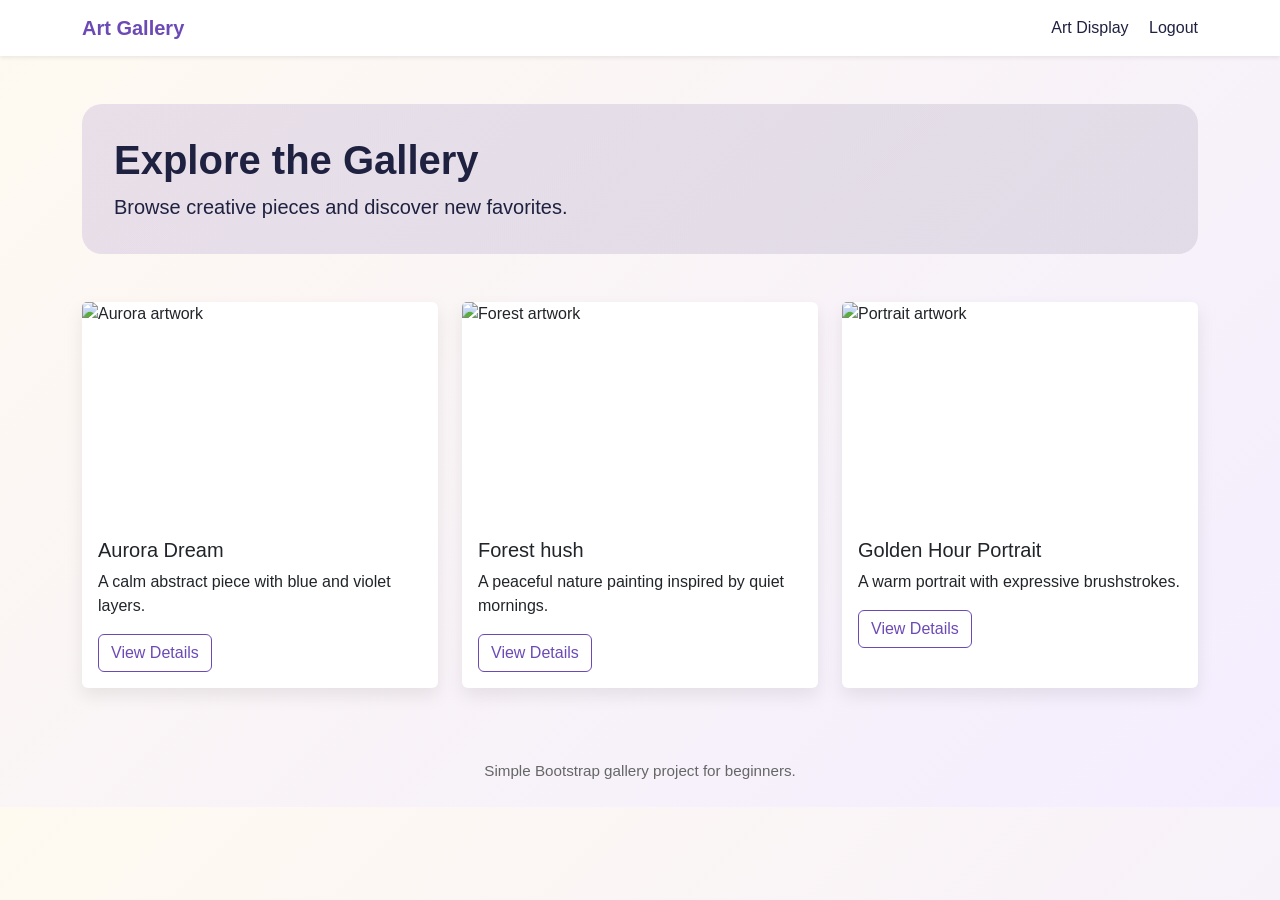
==== gallery.html @ 13559f51 "Add files via upload made a simple art gallery" ====
<!DOCTYPE html>
<html lang="en">
  <head>
    <meta charset="UTF-8" />
    <meta name="viewport" content="width=device-width, initial-scale=1.0" />
    <title>Gallery Home</title>
    <link href="https://cdn.jsdelivr.net/npm/bootstrap@5.3.3/dist/css/bootstrap.min.css" rel="stylesheet" />
    <link rel="stylesheet" href="styles.css" />
  </head>
  <body>
    <nav class="navbar navbar-expand-lg navbar-light bg-white shadow-sm">
      <div class="container">
        <a class="navbar-brand" href="gallery.html">Art Gallery</a>
        <div class="ms-auto">
          <a class="nav-link d-inline-block me-3" href="art-display.html">Art Display</a>
          <a class="nav-link d-inline-block" href="index.html">Logout</a>
        </div>
      </div>
    </nav>

    <div class="container py-5">
      <div class="hero mb-4">
        <h1 class="display-6 fw-bold">Explore the Gallery</h1>
        <p class="lead mb-0">Browse creative pieces and discover new favorites.</p>
      </div>

      <div class="row g-4 mt-2">
        <div class="col-md-6 col-lg-4">
          <div class="card h-100">
            <img src="assets/aurora.svg" class="card-img-top art-image" alt="Aurora artwork" />
            <div class="card-body">
              <h5 class="card-title">Aurora Dream</h5>
              <p class="card-text">A calm abstract piece with blue and violet layers.</p>
              <a href="art1.html" class="btn btn-outline-primary">View Details</a>
            </div>
          </div>
        </div>
        <div class="col-md-6 col-lg-4">
          <div class="card h-100">
            <img src="assets/forest.svg" class="card-img-top art-image" alt="Forest artwork" />
            <div class="card-body">
              <h5 class="card-title">Forest hush</h5>
              <p class="card-text">A peaceful nature painting inspired by quiet mornings.</p>
              <a href="art2.html" class="btn btn-outline-primary">View Details</a>
            </div>
          </div>
        </div>
        <div class="col-md-6 col-lg-4">
          <div class="card h-100">
            <img src="assets/portrait.svg" class="card-img-top art-image" alt="Portrait artwork" />
            <div class="card-body">
              <h5 class="card-title">Golden Hour Portrait</h5>
              <p class="card-text">A warm portrait with expressive brushstrokes.</p>
              <a href="art3.html" class="btn btn-outline-primary">View Details</a>
            </div>
          </div>
        </div>
      </div>
    </div>

    <footer class="footer text-center py-4">
      <p class="mb-0">Simple Bootstrap gallery project for beginners.</p>
    </footer>
  </body>
</html>
---- styles.css ----
:root {
  --primary: #6c4ab6;
  --secondary: #1f2140;
  --soft: #f7f5ff;
}

body {
  font-family: 'Segoe UI', Tahoma, Geneva, Verdana, sans-serif;
  background: linear-gradient(135deg, #fffaf0, #f3edff);
  color: var(--secondary);
}

.navbar-brand {
  font-weight: 700;
  color: var(--primary) !important;
}

.hero {
  background: linear-gradient(120deg, rgba(108,74,182,0.15), rgba(31,33,64,0.1));
  border-radius: 1.25rem;
  padding: 2rem;
}

.card {
  border: 0;
  box-shadow: 0 8px 18px rgba(0,0,0,0.08);
  transition: transform 0.2s ease, box-shadow 0.2s ease;
}

.card:hover {
  transform: translateY(-4px);
  box-shadow: 0 12px 24px rgba(0,0,0,0.12);
}

.art-image {
  height: 220px;
  object-fit: cover;
  width: 100%;
}

.page-shell {
  min-height: 100vh;
}

.btn-primary {
  background-color: var(--primary);
  border-color: var(--primary);
}

.btn-outline-primary {
  color: var(--primary);
  border-color: var(--primary);
}

.btn-outline-primary:hover {
  background-color: var(--primary);
  color: white;
}

.footer {
  color: #666;
  font-size: 0.95rem;
}
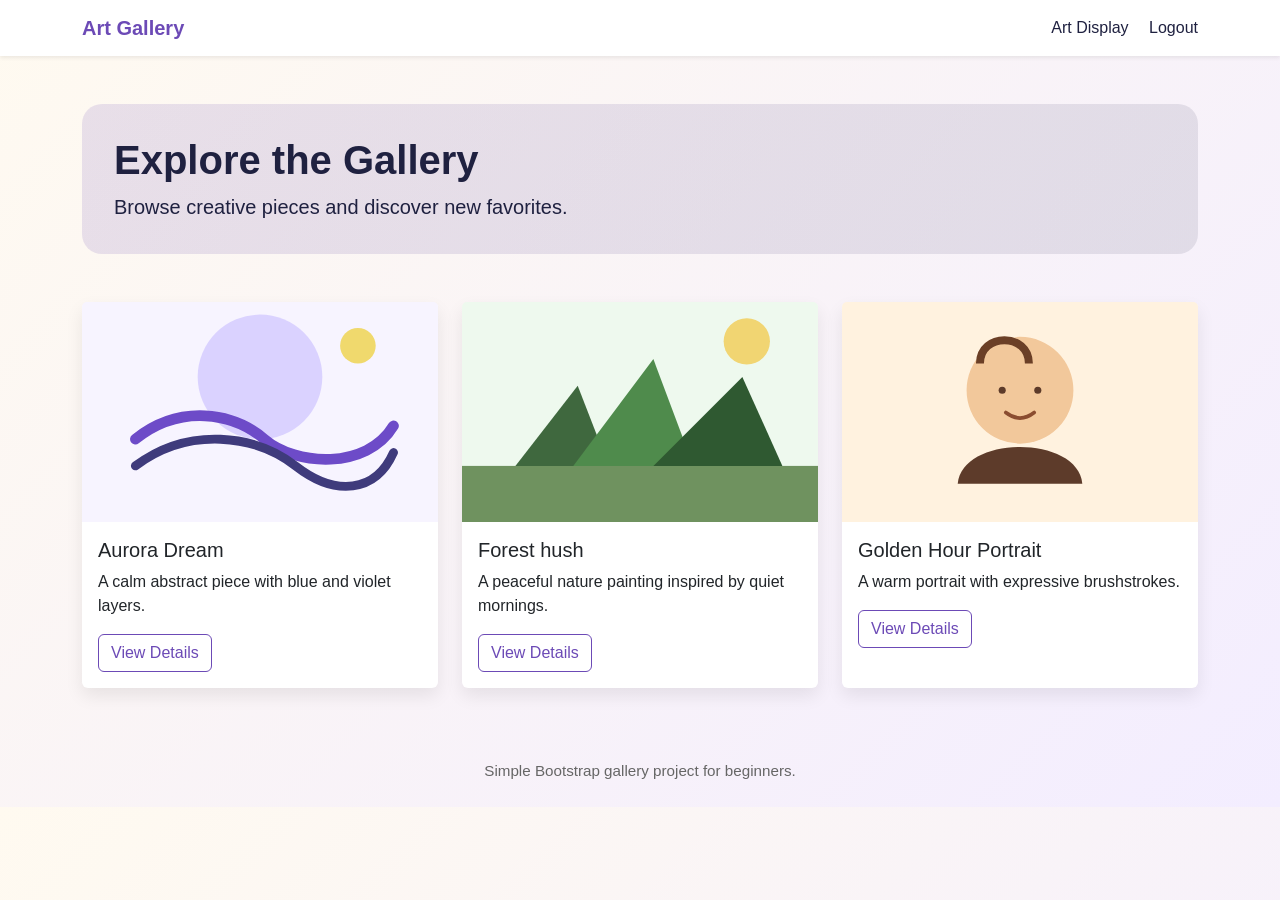
==== commit 5d57f46a: "Fix image paths in gallery - remove assets/ prefix" ====
--- a/gallery.html
+++ b/gallery.html
@@ -27,7 +27,7 @@
       <div class="row g-4 mt-2">
         <div class="col-md-6 col-lg-4">
           <div class="card h-100">
-            <img src="assets/aurora.svg" class="card-img-top art-image" alt="Aurora artwork" />
+            <img src="aurora.svg" class="card-img-top art-image" alt="Aurora artwork" />
             <div class="card-body">
               <h5 class="card-title">Aurora Dream</h5>
               <p class="card-text">A calm abstract piece with blue and violet layers.</p>
@@ -37,7 +37,7 @@
         </div>
         <div class="col-md-6 col-lg-4">
           <div class="card h-100">
-            <img src="assets/forest.svg" class="card-img-top art-image" alt="Forest artwork" />
+            <img src="forest.svg" class="card-img-top art-image" alt="Forest artwork" />
             <div class="card-body">
               <h5 class="card-title">Forest hush</h5>
               <p class="card-text">A peaceful nature painting inspired by quiet mornings.</p>
@@ -47,7 +47,7 @@
         </div>
         <div class="col-md-6 col-lg-4">
           <div class="card h-100">
-            <img src="assets/portrait.svg" class="card-img-top art-image" alt="Portrait artwork" />
+            <img src="portrait.svg" class="card-img-top art-image" alt="Portrait artwork" />
             <div class="card-body">
               <h5 class="card-title">Golden Hour Portrait</h5>
               <p class="card-text">A warm portrait with expressive brushstrokes.</p>
